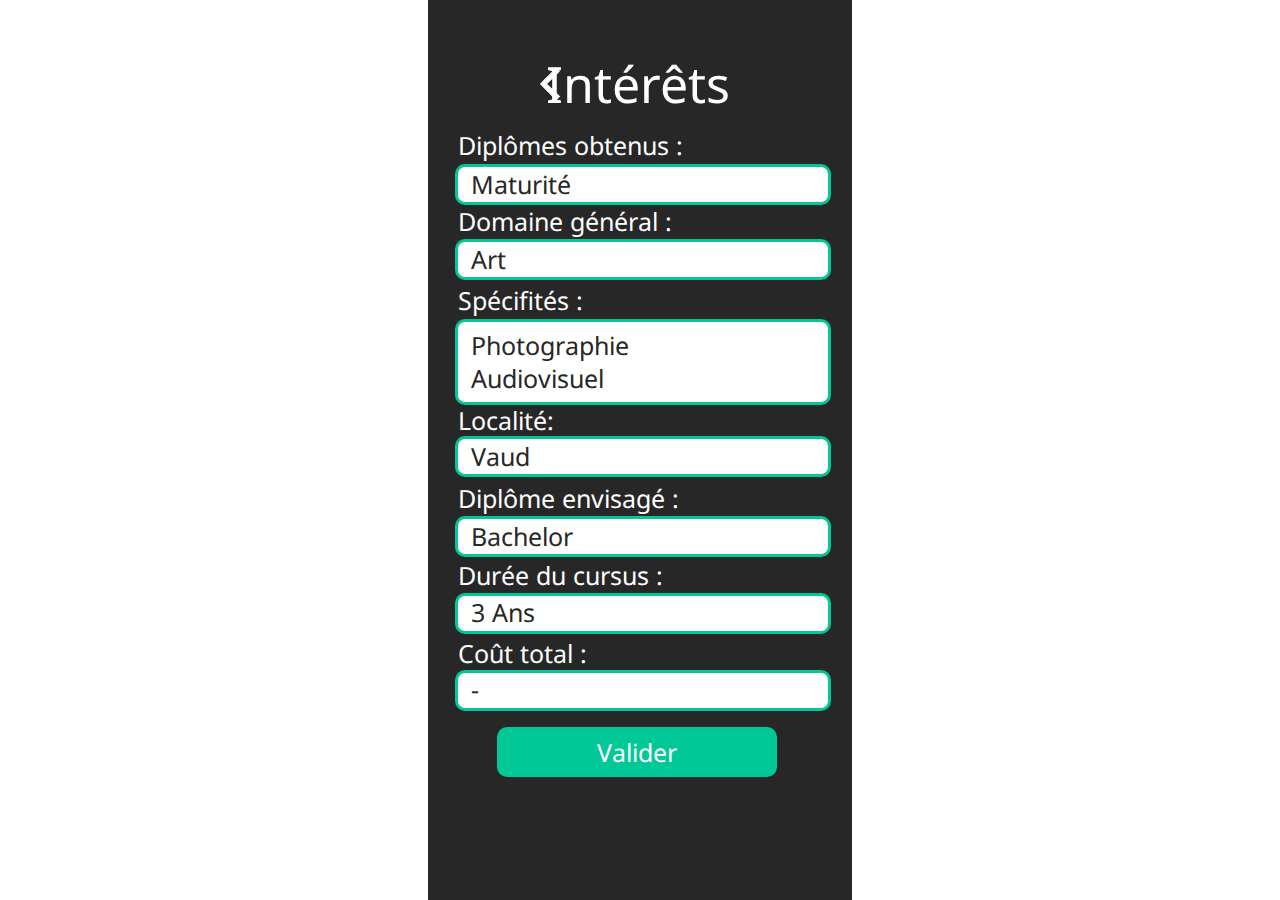
==== interests-2.html @ 49e8ec31 "Add files via upload" ====
<html>

<head>
	<title>MyTarget</title>
	<link rel="icon" type="image/png" href="img/logo.png" />
	<meta name="description" content="Back To School est une application en conseils d'orientation">
	<meta charset="utf-8"> <!-- Page's intelligence = meta tags -->
	<link href="https://fonts.googleapis.com/css?family=Noto+Sans" rel="stylesheet">
	<link rel="stylesheet" href="css/interets2.css">
</head>

<body>
	<div class="container-mobile">
		<div class="titre" style="display: flex; align-items: center; justify-content: center; margin-left: -5px">
			<img src="img/arrow-back.png" class="flèche" style="margin-left: -175px">
			<p>Intérêts</p>
		</div>
		<div class="texts" style="margin-top: -140px">
			<p>Diplômes obtenus :</p>
			<div class="box"></div> <!-- box diplômes -->
			<p style="color: #272727; font-size: 25px; margin-top: 5.56em; margin-left: 1.5em;">Maturité</p>
			<p style="margin-top: 7.05em;">Domaine général :</p>
			<div style="margin-top: 13.2em;" class="box"></div> <!-- box domaine général -->
			<p style="color: #272727; font-size: 25px; margin-top: 8.56em; margin-left: 1.5em;">Art</p>
			<p style="margin-top: 10.2em;">Spécifités :</p>
			<div style="margin-top: 18.2em; height: 80px;" class="box"></div> <!-- box spécificité -->
			<p style="color: #272727; font-size: 25px; margin-top: 12em; margin-left: 1.5em;">Photographie</p>
			<p style="color: #272727; font-size: 25px; margin-top: 13.3em; margin-left: 1.5em;">Audiovisuel</p>
			<p style="margin-top: 15em;">Localité:</p>
			<div style="margin-top: 25.5em;" class="box"></div> <!-- box localité -->
			<p style="color: #272727; font-size: 25px; margin-top: 16.45em; margin-left: 1.5em;">Vaud</p>
			<p style="margin-top: 18.1em;">Diplôme envisagé :</p>
			<div style="margin-top: 30.5em;" class="box"></div> <!-- box diplôme envisagé -->
			<p style="color: #272727; font-size: 25px; margin-top: 19.62em; margin-left: 1.5em;">Bachelor</p>
			<p style="margin-top: 21.2em;">Durée du cursus :</p>
			<div style="margin-top: 35.3em;" class="box"></div> <!-- box durée cursus -->
			<p style="color: #272727; font-size: 25px; margin-top: 22.68em; margin-left: 1.5em;">3 Ans</p>
			<p style="margin-top: 24.3em;">Coût total :</p>
			<div style="margin-top: 40.1em;" class="box"></div> <!-- box coût total -->
			<p style="color: #272727; font-size: 25px; margin-top: 25.75em; margin-left: 1.5em;">-</p>
			<a href="./formations.html">
				<div class="boxvalide"> <!-- box validé -->
					<p>Valider</p>
				</div> <!-- fin box validé -->
			</a>
		</div>
	</div>
</body>

</html>
---- css/interets2.css ----
.container-mobile {
  width: 414px;
  background-color: #272727;
  text-align: center;
  margin: auto;
  min-height: 100vh;
  padding: 0px 5px;
}

body {
	margin: 0px;
  font-family: 'Noto Sans', sans-serif;
}

.flèche {
    height : 4%;
    position: absolute;
}

.titre p {
  font-size: 50px;
    color: white;
}

.texts p {
	font-size: 25px;
    color: white;
    position: absolute;
    margin-left: 1em;
    margin-top: 4em;
}

.box {
	background-color: white;
	border: solid;
	border-color: #00C896;
	border-width: 3px;
    width: 370px;
    height: 35px;
    margin-left: 1.4em;
    margin-top: 8.5em;
	border-radius: 10px;
	position: absolute;
}

.boxvalide {
	background-color: #00C896;
    width: 280px;
    height: 50px;
    margin-left: 4em;
    margin-top: 43.7em;
    border-radius: 10px;
    position: absolute;
}

.boxvalide p {
	color: white;
    margin-top: 0.3em;
    margin-left: 4em;
}
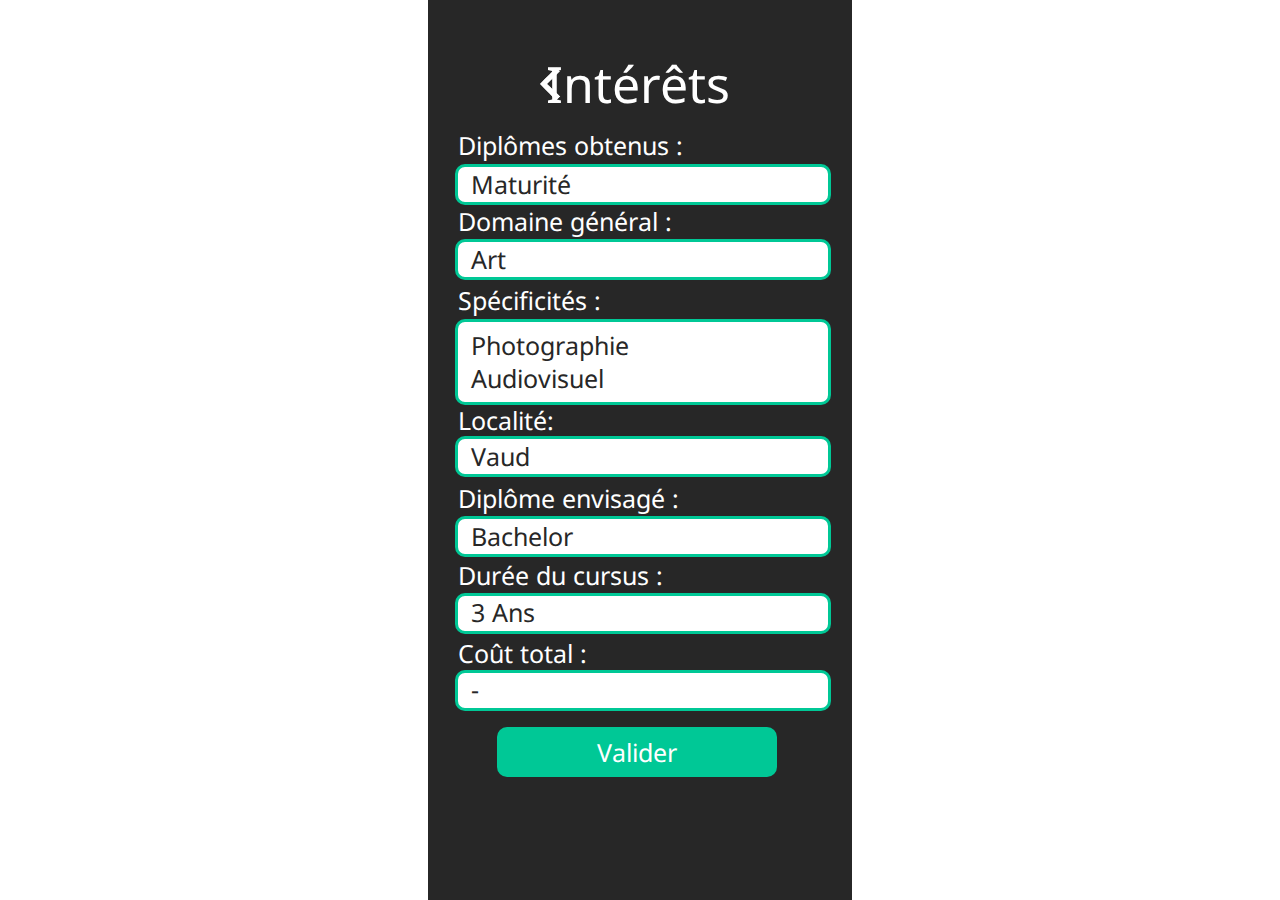
==== commit 8b00a1f5: "Typo on spec" ====
--- a/interests-2.html
+++ b/interests-2.html
@@ -22,7 +22,7 @@
 			<p style="margin-top: 7.05em;">Domaine général :</p>
 			<div style="margin-top: 13.2em;" class="box"></div> <!-- box domaine général -->
 			<p style="color: #272727; font-size: 25px; margin-top: 8.56em; margin-left: 1.5em;">Art</p>
-			<p style="margin-top: 10.2em;">Spécifités :</p>
+			<p style="margin-top: 10.2em;">Spécificités :</p>
 			<div style="margin-top: 18.2em; height: 80px;" class="box"></div> <!-- box spécificité -->
 			<p style="color: #272727; font-size: 25px; margin-top: 12em; margin-left: 1.5em;">Photographie</p>
 			<p style="color: #272727; font-size: 25px; margin-top: 13.3em; margin-left: 1.5em;">Audiovisuel</p>
